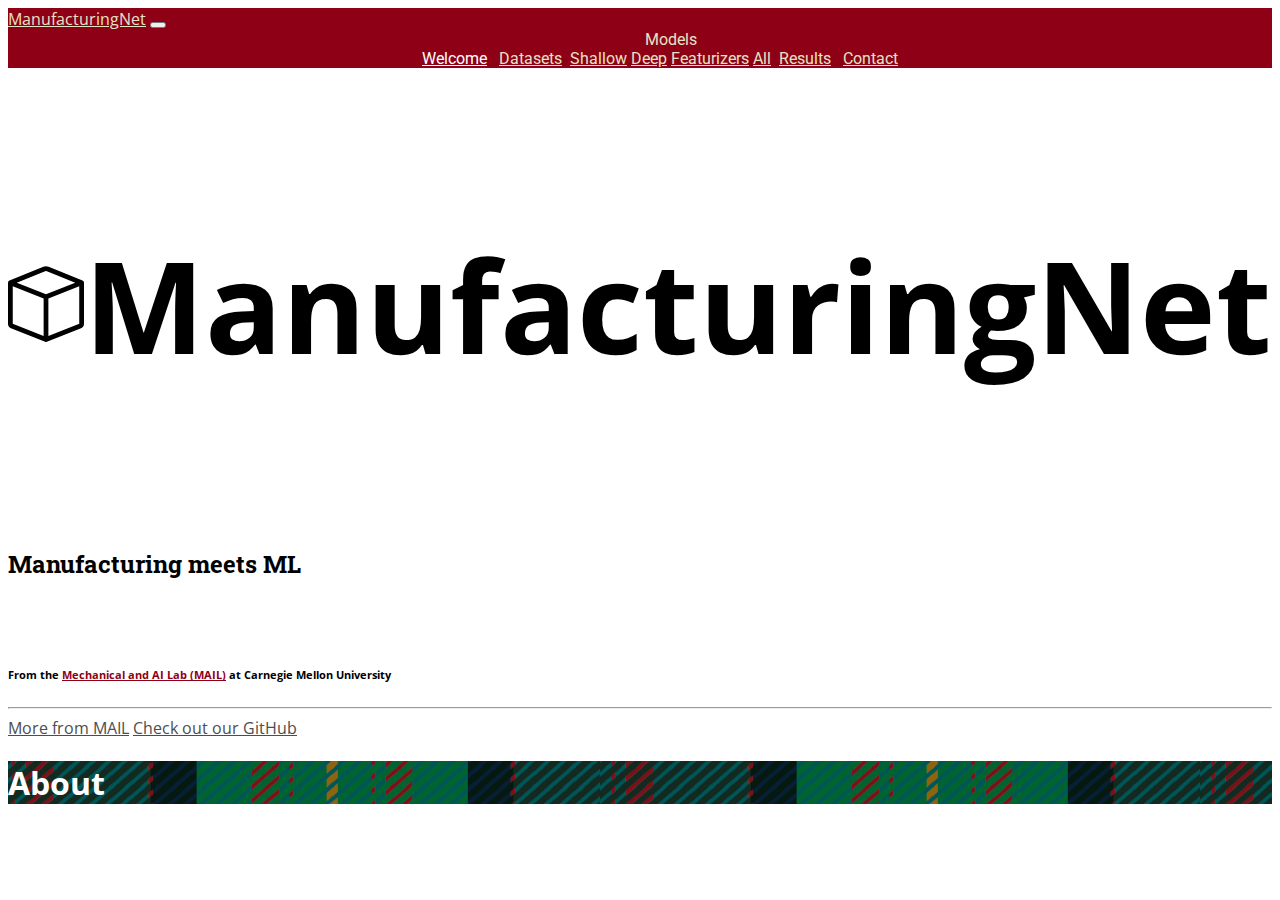
==== index.html @ e7f2221a "First commit; added files" ====
<!DOCTYPE html>
<html lang="en">
    <head>
        <meta charset="utf-8">
        <meta name="viewport" content="width=device-width, initial-scale=1, shrink-to-fit=no">
        <link rel="stylesheet" href="https://stackpath.bootstrapcdn.com/bootstrap/4.5.0/css/bootstrap.min.css" integrity="sha384-9aIt2nRpC12Uk9gS9baDl411NQApFmC26EwAOH8WgZl5MYYxFfc+NcPb1dKGj7Sk" crossorigin="anonymous">
        <link href="https://fonts.googleapis.com/css2?family=Open+Sans&family=Roboto&family=Roboto+Slab&display=swap" rel="stylesheet">
        <link rel="stylesheet" type="text/css" href="styles/style.css">
        <link rel="stylesheet" type="text/css" href="styles/navbar.css">
        <script src="https://code.jquery.com/jquery-3.5.1.slim.min.js" integrity="sha384-DfXdz2htPH0lsSSs5nCTpuj/zy4C+OGpamoFVy38MVBnE+IbbVYUew+OrCXaRkfj" crossorigin="anonymous"></script>
        <script src="https://cdn.jsdelivr.net/npm/popper.js@1.16.0/dist/umd/popper.min.js" integrity="sha384-Q6E9RHvbIyZFJoft+2mJbHaEWldlvI9IOYy5n3zV9zzTtmI3UksdQRVvoxMfooAo" crossorigin="anonymous"></script>
        <script src="https://stackpath.bootstrapcdn.com/bootstrap/4.5.0/js/bootstrap.min.js" integrity="sha384-OgVRvuATP1z7JjHLkuOU7Xw704+h835Lr+6QL9UvYjZE3Ipu6Tp75j7Bh/kR0JKI" crossorigin="anonymous"></script>
        <title>Welcome – ManufacturingNet</title>
    </head>
    <body>
        <div class="shadow" id="indexNav">
            <nav class="navbar navbar-expand-sm navbar-dark">
                <a class="navbar-brand d-block d-sm-none" href="#">ManufacturingNet</a>
                <button class="navbar-toggler" type="button" data-toggle="collapse" data-target="#navbarSupportedContent" aria-controls="navbarSupportedContent" aria-expanded="false" aria-label="Toggle navigation">
                    <span class="navbar-toggler-icon"></span>
                </button>
                <div class="collapse navbar-collapse" id="navbarSupportedContent">
                    <ul class="navbar-nav mr-auto">
                        <li class="nav-item active">
                            <a class="nav-link" href="#">Welcome</a>
                        </li>
                        <li class="nav-item">
                            <a class="nav-link" href="html/datasets.html">Datasets</a>
                        </li>
                        <li class="nav-item dropdown">
                            <a class="nav-link dropdown-toggle" id="navbarDropdown" role="button" data-toggle="dropdown" aria-haspopup="true" aria-expanded="false">Models</a>
                            <div class="dropdown-menu text-center" aria-labelledby="navbarDropdown">
                                <a class="dropdown-item" href="html/models.html#shallowLearningHeader">Shallow</a>
                                <a class="dropdown-item" href="html/models.html#deepLearningHeader">Deep</a>
                                <a class="dropdown-item" href="html/models.html#featurizersHeader">Featurizers</a>
                                <a class="dropdown-item" href="html/models.html">All</a>
                            </div>
                        </li>
                        <li class="nav-item">
                            <a class="nav-link" href="html/results.html">Results</a>
                        </li>
                        <li class="nav-item">
                            <a class="nav-link" href="html/contact.html">Contact</a>
                        </li>
                    </ul>
                </div>
            </nav>
        </div>
        <div class="jumbotron jumbotron-fluid text-center">
            <div id="title">
                <svg width="8%" height="8%" viewBox="0 0 16 16" class="bi bi-box" fill="currentColor" xmlns="http://www.w3.org/2000/svg">
                    <path fill-rule="evenodd" d="M8.186 1.113a.5.5 0 0 0-.372 0L1.846 3.5 8 5.961 14.154 3.5 8.186 1.113zM15 4.239l-6.5 2.6v7.922l6.5-2.6V4.24zM7.5 14.762V6.838L1 4.239v7.923l6.5 2.6zM7.443.184a1.5 1.5 0 0 1 1.114 0l7.129 2.852A.5.5 0 0 1 16 3.5v8.662a1 1 0 0 1-.629.928l-7.185 2.874a.5.5 0 0 1-.372 0L.63 13.09a1 1 0 0 1-.63-.928V3.5a.5.5 0 0 1 .314-.464L7.443.184z"/>
                </svg>
                <h1>ManufacturingNet</h1>
            </div>
            <h2 id="subtitle">Manufacturing meets ML</h2>
            <h6 id="caption">From the <a href="html/contact.html">Mechanical and AI Lab (MAIL)</a> at Carnegie Mellon University</h6>
            <hr class="my-4">
            <div class="btn-group">
                <a role="button" class="btn btn-outline-primary" href="https://sites.google.com/view/barati">More from MAIL</a>
                <a role="button" class="btn btn-outline-primary" href="https://github.com/BaratiLab/ManufacturingNet">Check out our GitHub</a>
            </div>
        </div>
        <div class="jumbotron jumbotron-fluid text-center shadow-lg heading">
            <h1>About</h1>
        </div>
    </body>
</html>
---- styles/style.css ----
body {
    padding-bottom: 5%;
}

.jumbotron {
    background-color: #ffffff;
}

.btn-outline-primary {
    color: #4d4d4d;
    border-color: #4d4d4d;
}

.btn-outline-primary:hover {
    color: #ffffff;
    border-color: #cc002b;
    background-color: #cc002b;
}

h1 {
    font-family: "Open Sans", sans-serif;
}

.btn {
    font-family: "Open Sans", sans-serif;
}

h2, h3 {
    font-family: "Roboto Slab", serif;
}

h6 {
    font-family: "Open Sans", sans-serif;
}

a, .btn-link {
    color: #8d0016;
}

a:hover, .btn-link:hover {
    color: #cc002b;
}

.bg-red {
    background-color: #8d0016;
    color: #ffffff;
}

.view-button {
    margin-right: 1%;
    background-color: #8d0016;
    color: #ffffff;
}

.view-button:hover {
    background-color: #ffffff;
    color: #8d0016;
}

p {
    font-family: "Roboto", sans-serif;
}

#title {
    display: flex;
    align-items: center;
    justify-content: center;
    padding-bottom: 4%;
}

#title h1 {
    font-size: 10vw;
}

#subtitle {
    padding-bottom: 5%;
}

.heading {
    background: linear-gradient(rgba(0, 0, 0, 0.4), rgba(0, 0, 0, 0.4)), url("../images/tartan.png");
    background-attachment: fixed;
}

.heading h1 {
    color: #ffffff;
}

.card-columns {
    margin: 2%;
}

.section-header {
    margin-top: 5%;
    margin-bottom: 5%;
}

#deepLearningHeader {
    background-color: #174b3f;
}

#deepLearning .card {
    background-color: #174b3f;
}

#featurizersHeader {
    background-color: #032d40;
}

#featurizers .card {
    background-color: #032d40;
}

#viewFeaturizers {
    margin-top: 1%;
}

.card-header {
    font-family: "Open Sans", sans-serif;
}

.email {
    color: #66BF8C;
}

.email:hover {
    color: #e6e3c4;
}

.copy {
    background-color: #66BF8C;
    color: #ffffff;
}

.linkedin {
    background-color: #0072b1;
    color: #ffffff;
}

.linkedin:hover, .copy:hover {
    background-color: #ffffff;
    color: #000000;
}

.badge-light:hover {
    background-color: #000000;
    color: #ffffff;
}

.result-columns {
    column-count: 2;
}

.result-columns .card {
    width: 75%;
}

.result-card {
    width: 40%;
}

@media (max-width: 575px) {
    .result-columns .card {
        width: 96%;
        margin: 2% auto;
    }
}

@media (max-width: 1919px) {
    .card-columns {
        column-count: 2;
    }
}

@media (max-width: 1000px) {
    .card-columns {
        column-count: 1;
    }

    .result-card {
        width: 92%;
    }
}

@media (max-width: 767px) {
    .profile-photo, .model-photo {
        display: none;
    }

    .card-body {
        text-align: center;
    }
}
---- styles/navbar.css ----
.navbar {
    background-color: #8d0016;
    z-index: 10000;
}

#indexNav {
    margin-bottom: 5%;
}

@media (max-width: 576px) {
    .navbar .navbar-nav {
        display: inline-block;
        float: none;
        vertical-align: top;
    }
    
    .navbar .navbar-collapse {
        text-align: center;
    }
}

@media (min-width: 576px) {
    .navbar-nav {
        float: none;
        margin: 0 auto;
        display: block;
        text-align: center;
    }
    
    .navbar-nav > li {
        display: inline-block;
        float: none;
    }
}

.navbar .navbar-brand {
    color: #e6e3c4;
    font-family: "Open Sans", sans-serif;
}

.navbar .navbar-brand:hover,
.navbar .navbar-brand:focus {
    color: #ffffff;
}

.navbar .navbar-nav .nav-link {
    color: #e6e3c4;
    border-radius: .25rem;
    font-family: "Roboto", sans-serif;
    margin: 0 0.25em;
}

.navbar .navbar-nav .nav-link:not(.disabled):hover,
.navbar .navbar-nav .nav-link:not(.disabled):focus {
    color: #ffffff;
}

.navbar .navbar-nav .dropdown-menu {
    background-color: #8d0016;
}

.navbar .navbar-nav .dropdown-menu .dropdown-item {
    color: #e6e3c4;
    font-family: "Roboto", sans-serif;
}

.navbar .navbar-nav .dropdown-menu .dropdown-item:hover,
.navbar .navbar-nav .dropdown-menu .dropdown-item:focus,
.navbar .navbar-nav .dropdown-menu .dropdown-item.active {
    color: #ffffff;
    background-color: #8d0016;
}

.navbar .navbar-nav .nav-item.active .nav-link,
.navbar .navbar-nav .nav-item.active .nav-link:hover,
.navbar .navbar-nav .nav-item.active .nav-link:focus,
.navbar .navbar-nav .nav-item.show .nav-link,
.navbar .navbar-nav .nav-item.show .nav-link:hover,
.navbar .navbar-nav .nav-item.show .nav-link:focus {
    color: #ffffff;
}

.navbar .navbar-toggle {
    border-color: #cc002b;
}

.navbar .navbar-toggle:hover,
.navbar .navbar-toggle:focus {
    background-color: #cc002b;
}
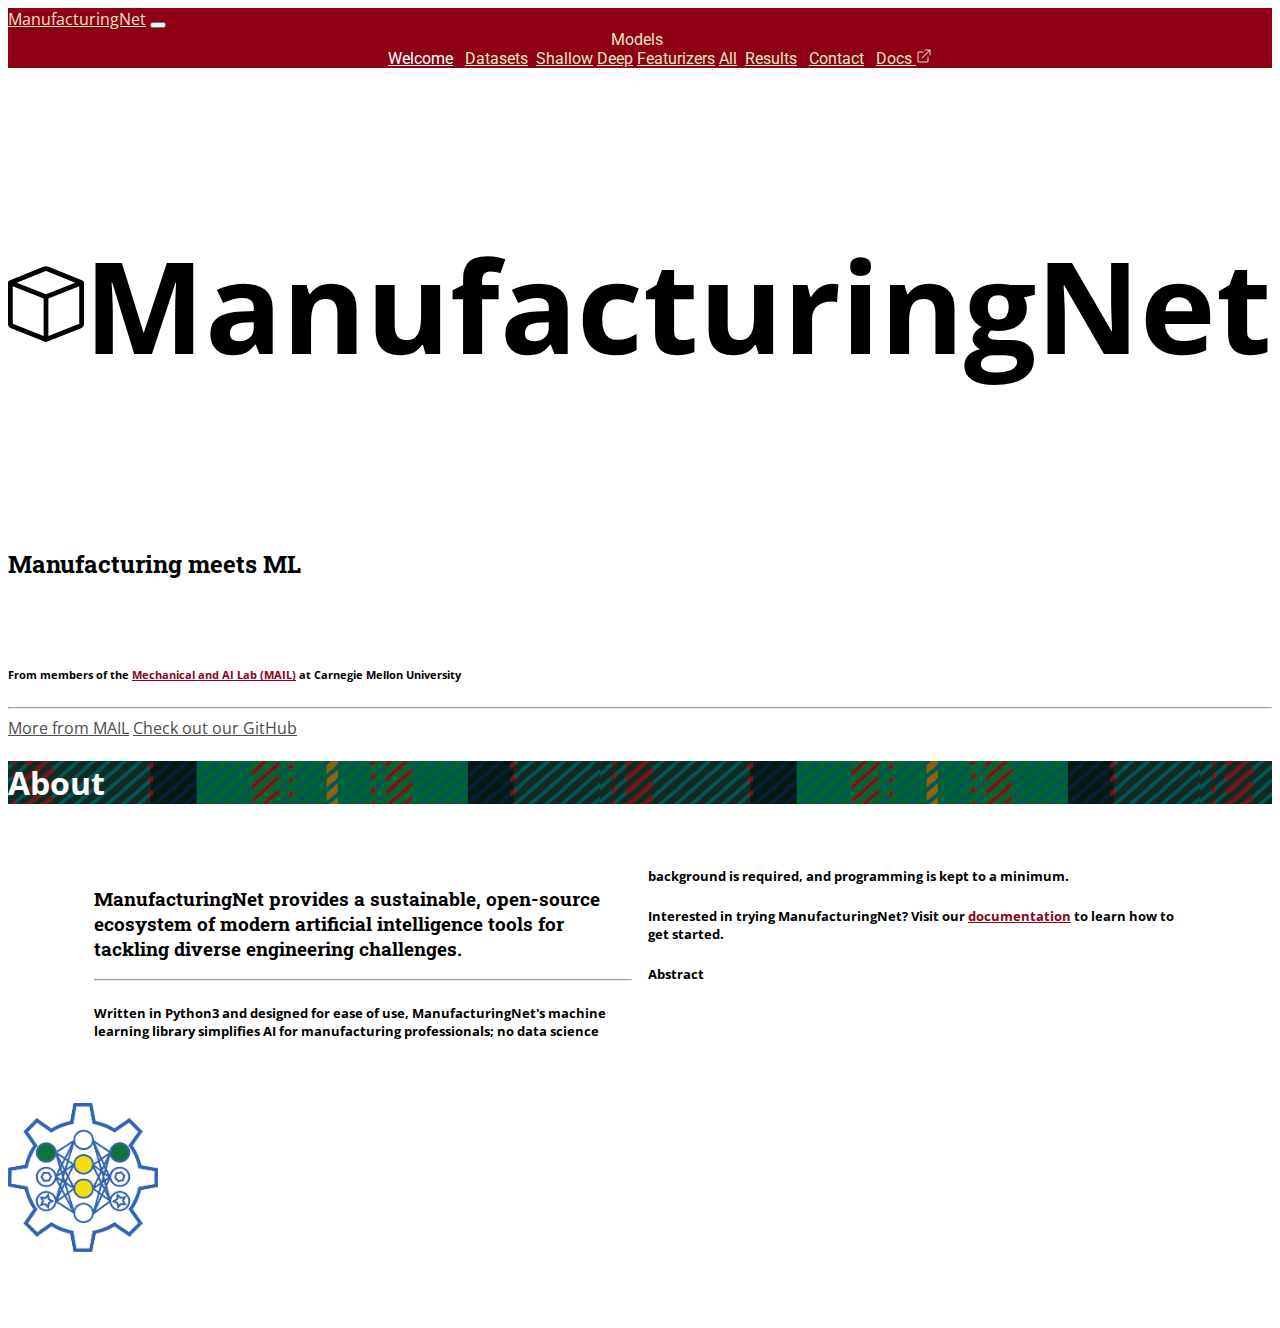
==== commit a711378e: "Prep for publishing" ====
--- a/index.html
+++ b/index.html
@@ -10,6 +10,11 @@
         <script src="https://code.jquery.com/jquery-3.5.1.slim.min.js" integrity="sha384-DfXdz2htPH0lsSSs5nCTpuj/zy4C+OGpamoFVy38MVBnE+IbbVYUew+OrCXaRkfj" crossorigin="anonymous"></script>
         <script src="https://cdn.jsdelivr.net/npm/popper.js@1.16.0/dist/umd/popper.min.js" integrity="sha384-Q6E9RHvbIyZFJoft+2mJbHaEWldlvI9IOYy5n3zV9zzTtmI3UksdQRVvoxMfooAo" crossorigin="anonymous"></script>
         <script src="https://stackpath.bootstrapcdn.com/bootstrap/4.5.0/js/bootstrap.min.js" integrity="sha384-OgVRvuATP1z7JjHLkuOU7Xw704+h835Lr+6QL9UvYjZE3Ipu6Tp75j7Bh/kR0JKI" crossorigin="anonymous"></script>
+        <script>
+            $(function () {
+                $("[data-toggle='tooltip']").tooltip()
+            })
+        </script>
         <title>Welcome – ManufacturingNet</title>
     </head>
     <body>
@@ -42,6 +47,15 @@
                         <li class="nav-item">
                             <a class="nav-link" href="html/contact.html">Contact</a>
                         </li>
+                        <li class="nav-item">
+                            <a class="nav-link" href="" target="_blank">
+                                Docs
+                                <svg width="1em" height="1em" viewBox="0 0 16 16" class="bi bi-box-arrow-up-right" fill="currentColor" xmlns="http://www.w3.org/2000/svg">
+                                    <path fill-rule="evenodd" d="M1.5 13A1.5 1.5 0 0 0 3 14.5h8a1.5 1.5 0 0 0 1.5-1.5V9a.5.5 0 0 0-1 0v4a.5.5 0 0 1-.5.5H3a.5.5 0 0 1-.5-.5V5a.5.5 0 0 1 .5-.5h4a.5.5 0 0 0 0-1H3A1.5 1.5 0 0 0 1.5 5v8zm7-11a.5.5 0 0 1 .5-.5h5a.5.5 0 0 1 .5.5v5a.5.5 0 0 1-1 0V2.5H9a.5.5 0 0 1-.5-.5z"/>
+                                    <path fill-rule="evenodd" d="M14.354 1.646a.5.5 0 0 1 0 .708l-8 8a.5.5 0 0 1-.708-.708l8-8a.5.5 0 0 1 .708 0z"/>
+                                  </svg>
+                            </a>
+                        </li>
                     </ul>
                 </div>
             </nav>
@@ -54,15 +68,57 @@
                 <h1>ManufacturingNet</h1>
             </div>
             <h2 id="subtitle">Manufacturing meets ML</h2>
-            <h6 id="caption">From the <a href="html/contact.html">Mechanical and AI Lab (MAIL)</a> at Carnegie Mellon University</h6>
+            <h6 id="caption">From members of the <a href="html/contact.html">Mechanical and AI Lab (MAIL)</a> at Carnegie Mellon University</h6>
             <hr class="my-4">
             <div class="btn-group">
-                <a role="button" class="btn btn-outline-primary" href="https://sites.google.com/view/barati">More from MAIL</a>
-                <a role="button" class="btn btn-outline-primary" href="https://github.com/BaratiLab/ManufacturingNet">Check out our GitHub</a>
+                <a role="button" class="btn btn-outline-primary" href="https://sites.google.com/view/barati" target="_blank">More from MAIL</a>
+                <a role="button" class="btn btn-outline-primary" href="https://github.com/BaratiLab/ManufacturingNet" target="_blank">Check out our GitHub</a>
             </div>
         </div>
         <div class="jumbotron jumbotron-fluid text-center shadow-lg heading">
             <h1>About</h1>
         </div>
+        <div class="row no-gutters" id="about">
+            <div class="card-columns" id="aboutColumns">
+                <div class="card">
+                    <div class="card-body">
+                        <h3>
+                            ManufacturingNet provides a sustainable, open-source ecosystem of modern artificial intelligence
+                            tools for tackling diverse engineering challenges.
+                        </h3>
+                        <hr class="my-4">
+                        <h5>
+                            Written in Python3 and designed for ease of use, ManufacturingNet's machine learning library
+                            simplifies AI for manufacturing professionals; no data science background is required, and
+                            programming is kept to a minimum.
+                        </h5>
+                        <p></p>
+                        <h5>
+                            Interested in trying ManufacturingNet? Visit our <a href="">documentation</a> to learn how to get
+                            started.
+                        </h5>
+                    </div>
+                </div>
+                <div class="card">
+                    <div class="card-body">
+                        <h5 class="card-title">Abstract</h5>
+                        <p>
+
+                        </p>
+                    </div>
+                    <div class="card-footer">
+
+                    </div>
+                </div>
+            </div>
+        </div>
+        <footer class="text-center">
+            <a href="https://sites.google.com/view/barati/home?authuser=0" target="_blank">
+                <img
+                    class="logo" src="images/logo.png" alt="MAIL logo"
+                    data-toggle="tooltip" data-placement="top" title="MAIL"
+                >
+            </a>
+        </footer>
     </body>
 </html>--- a/styles/style.css
+++ b/styles/style.css
@@ -1,5 +1,18 @@
 body {
     padding-bottom: 5%;
+}
+
+footer {
+    margin-top: 5%;
+}
+
+#about {
+    margin: 5%;
+}
+
+.logo {
+    max-width: 150px;
+    width: 20%;
 }
 
 .jumbotron {
@@ -29,7 +42,7 @@
     font-family: "Roboto Slab", serif;
 }
 
-h6 {
+h5, h6 {
     font-family: "Open Sans", sans-serif;
 }
 
@@ -127,8 +140,13 @@
 }
 
 .copy {
-    background-color: #66BF8C;
-    color: #ffffff;
+    background-color: #8d0016;
+    color: #ffffff;
+}
+
+.copy:hover {
+    background-color: #ffffff;
+    color: #8d0016;
 }
 
 .linkedin {
@@ -136,9 +154,9 @@
     color: #ffffff;
 }
 
-.linkedin:hover, .copy:hover {
-    background-color: #ffffff;
-    color: #000000;
+.linkedin:hover {
+    background-color: #ffffff;
+    color: #032d40;
 }
 
 .badge-light:hover {
@@ -171,13 +189,23 @@
     }
 }
 
-@media (max-width: 1000px) {
+@media (min-width: 1919px) {
+    #aboutColumns {
+        column-count: 2;
+    }
+}
+
+@media (max-width: 1100px) {
     .card-columns {
         column-count: 1;
     }
 
     .result-card {
         width: 92%;
+    }
+
+    #aboutColumns {
+        text-align: center;
     }
 }
 
